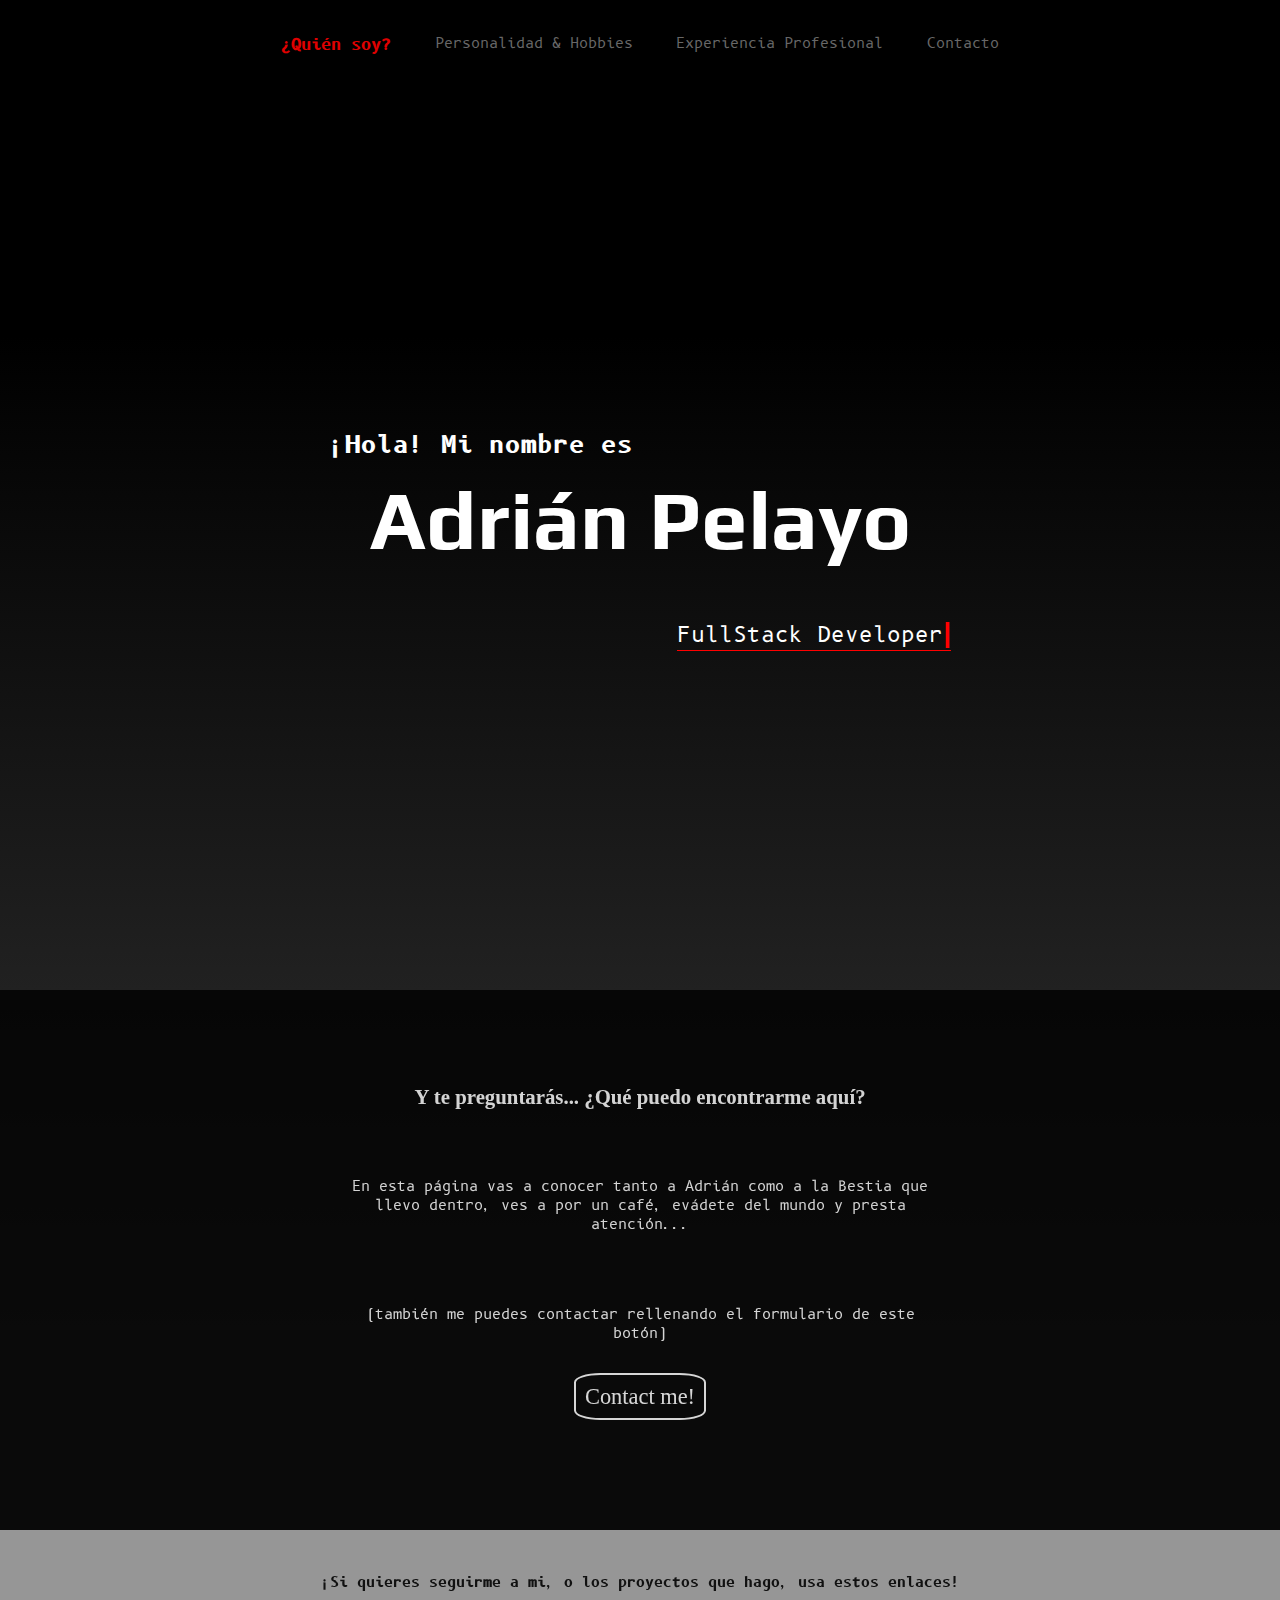
==== index.html @ 618821fa "Home preview terminada, con transiciones. Trabajo empezado en Hobbies." ====
<!DOCTYPE html>
<html lang="en">

<head>
    <meta charset="UTF-8">
    <meta name="title" content="Mi página web personal">
    <meta name="description"
        content="Aquí explico sobre mi, mis hobbies, experiencias tanto personales como profesionales e incluso un apartado para que puedan contactarme">
    <meta name="viewport" content="width=device-width, initial-scale=1.0">
    <meta http-equiv="X-UA-Compatible" content="ie=edge">
    <link rel="stylesheet" href="https://use.fontawesome.com/releases/v5.7.0/css/all.css"
        integrity="sha384-lZN37f5QGtY3VHgisS14W3ExzMWZxybE1SJSEsQp9S+oqd12jhcu+A56Ebc1zFSJ" crossorigin="anonymous">
    <link href="https://fonts.googleapis.com/css?family=B612+Mono|Permanent+Marker|Rubik+Mono+One|Play&display=swap"
        rel="stylesheet">
    <link rel="stylesheet" href="./css/style.css">
    <title>¡El Payo Bestia</title>
</head>

<body>
    <main id="fondo" class="grid">
        <header class="flex cabecera">
            <nav class="grid navegacion">
                <a href="index.html" class="this B612">¿Quién soy?</a>
                <a href="hobbies.html" class="enlaces B612">Personalidad & Hobbies</a>
                <a href="about.html" class="enlaces B612">Experiencia Profesional</a>
                <a href="contact.html" class="enlaces B612">Contacto</a>
            </nav>
        </header>
        <div class="flex contenedor-principal">
            <div class="grid portada">
                <h2 class="B612">¡Hola! Mi nombre es</h2>
                <h1 class="Play">Adrián Pelayo</h1>
                <p class="B612">FullStack Developer<span class="barraDeEscribir">|</span>
                </p>
            </div>
        </div>
        <div class="flex contenedor-bajo">
            <div class="grid caja-texto">
                <h3 class="permanentMarker">Y te preguntarás... ¿Qué puedo encontrarme aquí?</h3>
                <p class="B612">En esta página vas a conocer tanto a Adrián como a la Bestia que llevo dentro, ves a por
                    un café, evádete del mundo y presta atención...</p>
                <p class="B612 parentesis">(también me puedes contactar rellenando el formulario de este botón)</p>
                <span><a href="./contact.html" class="permanentMarker boton-contacto">Contact me!</a></span>
            </div>
        </div>
        <footer class="flex footer">
            <div class="grid contenedor-footer">
                <h4 class="B612">
                    ¡Si quieres seguirme a mi, o los proyectos que hago, usa estos enlaces!
                </h4>
                <div class="flex contenedor-rrss">
                    <a target="_blank" href="https://www.linkedin.com/in/el-payo-bestia/">
                        <i class="fab fa-linkedin-in rrss color-lin">
                        </i>
                    </a>
                    <a target="_blank" href="https://www.github.com/bigbae18">
                        <i class="rrss color-git fab fa-github">
                        </i>
                    </a>
                    <a target="_blank" href="https://www.instagram.com/el.payobestia18">
                        <i class="rrss color-ig fab fa-instagram">
                        </i>
                    </a>
                </div>
            </div>
        </footer>
    </main>
</body>

</html>
---- css/style.css ----
* {
    margin: 0;
    padding: 0;
    font-size: 1em;
    font-family: Arial, Helvetica, sans-serif;
    box-sizing: border-box;
    border: none;
    color: white;
    text-decoration: none;
}

.grid {
    display: grid;
}

.flex {
    display: flex;
}

.Play {
    font-family:'Play',sans-serif;
}
.B612 {
    font-family: 'B612 Mono', monospace;
}

.permanentMarker {
    font-family: 'Permanent Marker', cursive;
}

.Rubik {
    font-family: 'Rubik Mono One', sans-serif;
}

#fondo {
    background: linear-gradient(180deg, #000000, #000,#111, #222, #333, #333);
    background-size: cover;
    transition: 0.5s;
    grid-template-rows: 10vh 100vh 60vh 17vh;
}

.cabecera {
    justify-content: center;
    align-items: center;
    position: sticky;
    opacity: 0.88;
    background-color: #000;
    top: 0px;
}

.navegacion {
    grid-template-columns: repeat(4, auto);
    grid-gap: 3vw;
    text-align: center;
}

a {
    font-size: 0.9em;
    padding: 0.2vw;
    transition: all 0.5s ease-in-out;
}

.enlaces {
    color: #777;
}

.enlaces:hover {
    transform: scale(1.02);
    transform-origin: center;
    color: white;
    border-bottom: 0.5px solid;
    border-color: red;
}

.this {
    font-size: 1em;
    color: red;
    font-weight: bold;
}

.barraDeEscribir {
    animation-name: barraDeEscribir;
    -webkit-animation-name: barraDeEscribir;
    animation-duration: 1.2s;
    transition: 1.2s;
    -webkit-animation-duration: 1.2s;
    animation-iteration-count: infinite;
    -webkit-animation-iteration-count: infinite;
    color:red;
}

@-webkit-keyframes barraDeEscribir {
    from {
        opacity:0;
    }

    65% {
        opacity:1;
    }

    to {
        opacity:0;
    }
}

@keyframes barraDeEscribir {
    from {
        opacity:0;
    }

    65% {
        opacity:1;
    }

    to {
        opacity:0;
    }
}

.contenedor-principal {
    justify-content: center;
    align-items: center;
    padding: 2vh;
}

.portada {
    width:50%;
    height:50%;
    grid-template-rows: repeat(3, 1fr);
    grid-gap: 1vh;
}

.portada h2 {
    text-align: left;
    font-size:1.5em;
    align-self: flex-end;
}

.portada h1 {
    font-size: 5.2em;
    font-weight: bold;
    text-align: center;
}

.portada p {
    text-align: right;
    font-size:1.3em;
    border-bottom: 1px solid red;
    align-self: flex-start;
    justify-self:flex-end;
}

.portada span {
    font-size: 1.3em;
    font-weight: bold;
}

.contenedor-bajo {
    justify-content: center;
    align-items: center;
    background-color: black;
    opacity: 0.8;
}

.caja-texto {
    grid-template-rows: repeat(4, 1fr);
    padding: 2vh 2vw;
    width: 50%;
    grid-gap: 2vh;
    text-align: center;
}

.caja-texto h3 {
    font-size: 1.3em;
}

.caja-texto p {
    font-size: 0.9em;
}

.caja-texto span {
    margin-top: 2.5vh;
    align-items:center;
    justify-content:center;
    transition:1s;
}

.contenedor-bajo:hover .caja-texto span {
    transform: scale(1.05);
    transform-origin: center;
}

.boton-contacto {
    font-size: 1.4em;
    padding: 1vh;
    border: 2px solid white;
    border-radius: 20%;
}

.boton-contacto:hover {
    background-color:white;
    color: black;
    border: 3px solid red;
}

.parentesis {
    margin-top: 4vh;
    font-size: 0.5em;
}

.footer {
    justify-content: center;
    align-items:center;
    background-color:#CCCCCC;
    opacity:0.65;
    padding:0.5vw;
}
.contenedor-footer {
    grid-template-rows: 1fr 0.5fr;
    align-items:center;
    justify-content:center;
}
.contenedor-footer h4 {
    font-size: 0.9em;
    color:#000;
}
.contenedor-rrss {
    justify-content:space-around;
    padding-bottom:0.5vw;
    align-items:center;
    text-align:center;
}
.contenedor-rrss a:hover i {
    transform: scale(1.1);
    transform-origin:center;
}
.rrss {
    font-size:2.2em;
    transition:1.5s;
}
.color-lin {
    background-color:#0077b5;
    padding:5px;
    background-clip:text;
    border-radius:15%;
    color:white;
}
.color-git {
    background-color:black;
    padding:5px;
    background-clip:text;
    border-radius:15%;
    color:white;
}
.color-ig {
    background: linear-gradient(180deg, #515BD5, #8134AF, #DD2A7B, #F58529, #FEDA77);
    padding:5px;
    background-clip: text;
    color:white;
    border-radius:15%;
}
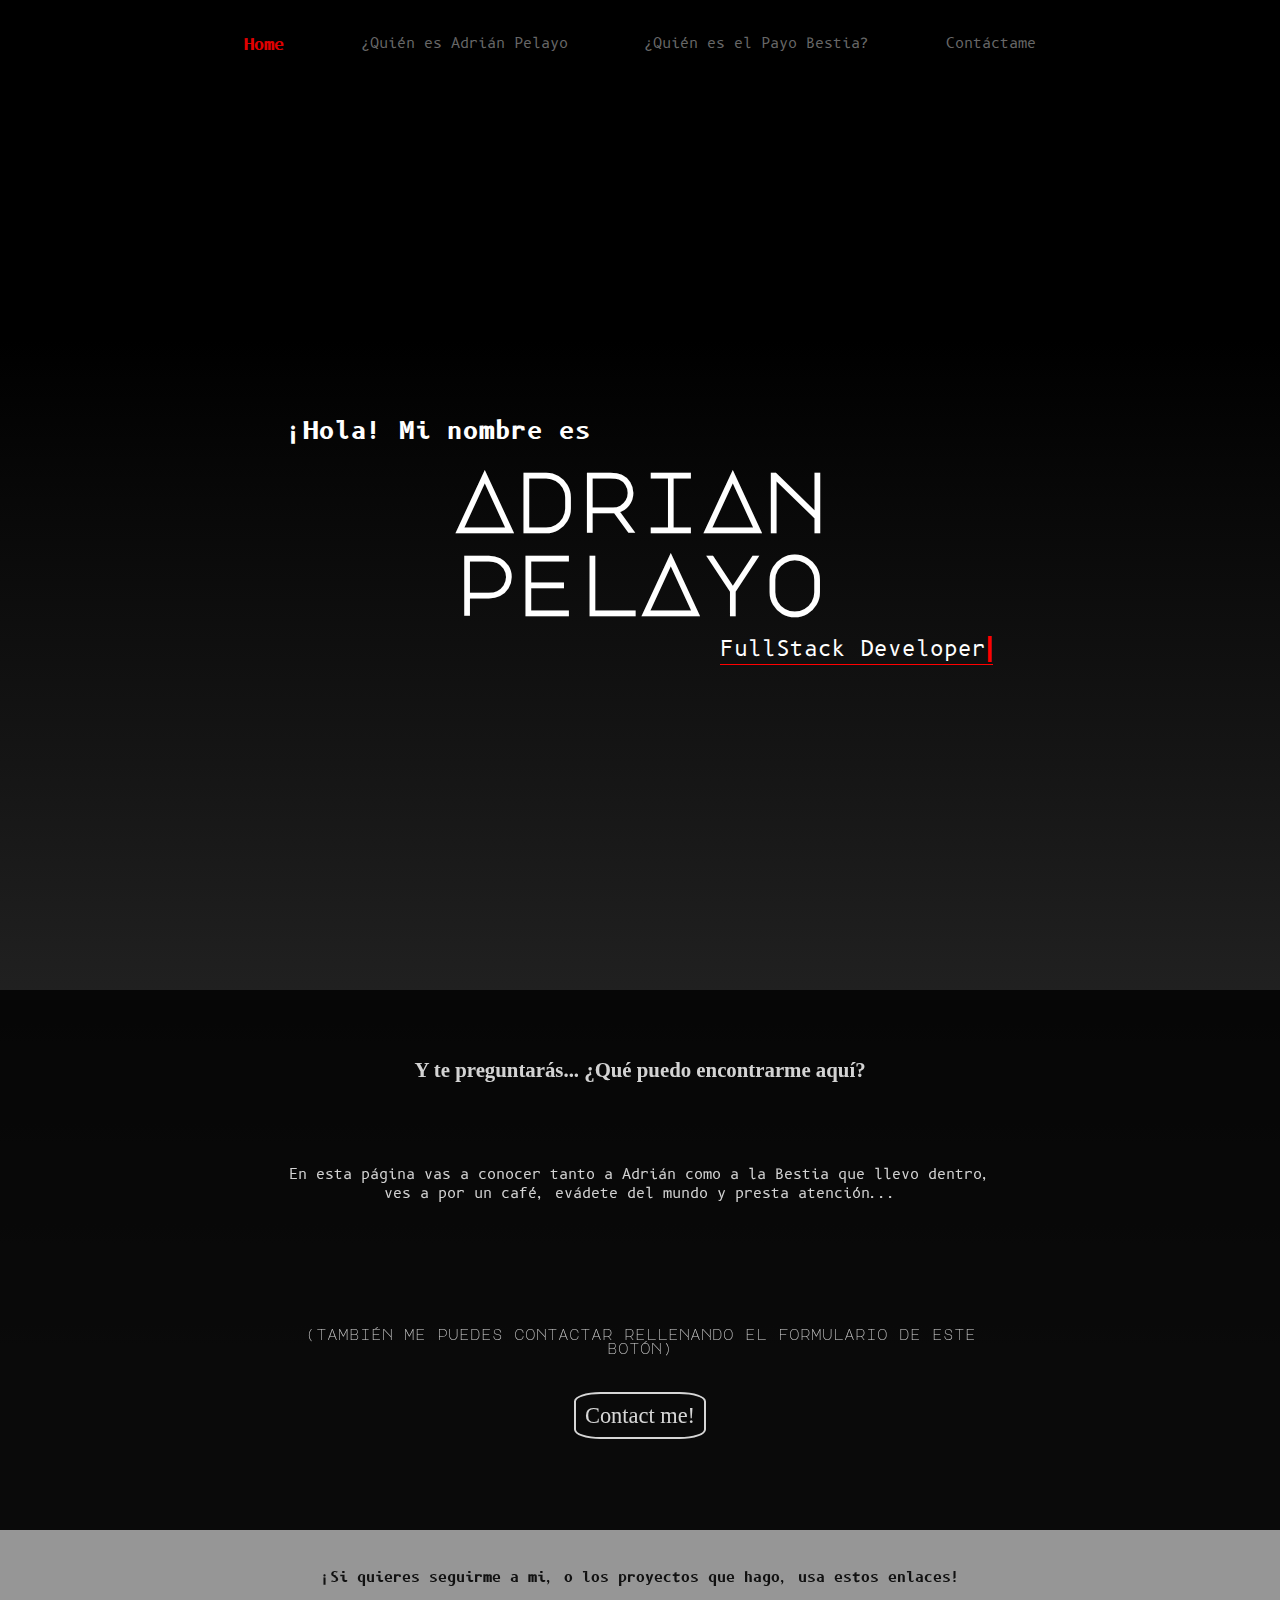
==== commit 3a0b63ad: "index responsive + hobbies" ====
--- a/index.html
+++ b/index.html
@@ -10,7 +10,7 @@
     <meta http-equiv="X-UA-Compatible" content="ie=edge">
     <link rel="stylesheet" href="https://use.fontawesome.com/releases/v5.7.0/css/all.css"
         integrity="sha384-lZN37f5QGtY3VHgisS14W3ExzMWZxybE1SJSEsQp9S+oqd12jhcu+A56Ebc1zFSJ" crossorigin="anonymous">
-    <link href="https://fonts.googleapis.com/css?family=B612+Mono|Permanent+Marker|Rubik+Mono+One|Play&display=swap"
+    <link href="https://fonts.googleapis.com/css?family=B612+Mono|Permanent+Marker|Rubik+Mono+One|Major+Mono+Display&display=swap"
         rel="stylesheet">
     <link rel="stylesheet" href="./css/style.css">
     <title>¡El Payo Bestia</title>
@@ -20,16 +20,24 @@
     <main id="fondo" class="grid">
         <header class="flex cabecera">
             <nav class="grid navegacion">
-                <a href="index.html" class="this B612">¿Quién soy?</a>
-                <a href="hobbies.html" class="enlaces B612">Personalidad & Hobbies</a>
-                <a href="about.html" class="enlaces B612">Experiencia Profesional</a>
-                <a href="contact.html" class="enlaces B612">Contacto</a>
+                <a href="index.html" class="this B612">
+                    Home
+                </a>
+                <a href="hobbies.html" class="enlaces B612">
+                    ¿Quién es Adrián Pelayo
+                </a>
+                <a href="about.html" class="enlaces B612">
+                    ¿Quién es el Payo Bestia?
+                </a>
+                <a href="contact.html" class="enlaces B612">
+                    Contáctame
+                </a>
             </nav>
         </header>
         <div class="flex contenedor-principal">
             <div class="grid portada">
                 <h2 class="B612">¡Hola! Mi nombre es</h2>
-                <h1 class="Play">Adrián Pelayo</h1>
+                <h1 class="Major">AdriAn pelAyo</h1>
                 <p class="B612">FullStack Developer<span class="barraDeEscribir">|</span>
                 </p>
             </div>
@@ -39,7 +47,7 @@
                 <h3 class="permanentMarker">Y te preguntarás... ¿Qué puedo encontrarme aquí?</h3>
                 <p class="B612">En esta página vas a conocer tanto a Adrián como a la Bestia que llevo dentro, ves a por
                     un café, evádete del mundo y presta atención...</p>
-                <p class="B612 parentesis">(también me puedes contactar rellenando el formulario de este botón)</p>
+                <p class="Major parentesis">(también me puedes contactar rellenando el formulario de este botón)</p>
                 <span><a href="./contact.html" class="permanentMarker boton-contacto">Contact me!</a></span>
             </div>
         </div>
--- a/css/style.css
+++ b/css/style.css
@@ -17,9 +17,11 @@
     display: flex;
 }
 
-.Play {
-    font-family:'Play',sans-serif;
-}
+.Major {
+    font-family:'Major Mono Display',monospace;
+}
+
+
 .B612 {
     font-family: 'B612 Mono', monospace;
 }
@@ -36,11 +38,11 @@
     background: linear-gradient(180deg, #000000, #000,#111, #222, #333, #333);
     background-size: cover;
     transition: 0.5s;
-    grid-template-rows: 10vh 100vh 60vh 17vh;
+    grid-template-rows: 10vh 100vh 60vh 1fr;
 }
 
 .cabecera {
-    justify-content: center;
+    justify-content: space-around;
     align-items: center;
     position: sticky;
     opacity: 0.88;
@@ -56,7 +58,8 @@
 
 a {
     font-size: 0.9em;
-    padding: 0.2vw;
+    margin: 1vw;
+    padding: 0.5vw;
     transition: all 0.5s ease-in-out;
 }
 
@@ -120,11 +123,11 @@
 .contenedor-principal {
     justify-content: center;
     align-items: center;
-    padding: 2vh;
+    margin:4vw;
 }
 
 .portada {
-    width:50%;
+    width:60%;
     height:50%;
     grid-template-rows: repeat(3, 1fr);
     grid-gap: 1vh;
@@ -138,7 +141,6 @@
 
 .portada h1 {
     font-size: 5.2em;
-    font-weight: bold;
     text-align: center;
 }
 
@@ -165,8 +167,8 @@
 .caja-texto {
     grid-template-rows: repeat(4, 1fr);
     padding: 2vh 2vw;
-    width: 50%;
-    grid-gap: 2vh;
+    width: 60vw;
+    grid-gap: 2vw;
     text-align: center;
 }
 
@@ -204,8 +206,8 @@
 }
 
 .parentesis {
-    margin-top: 4vh;
-    font-size: 0.5em;
+    margin-top: 6vh;
+    font-size: 0.3em;
 }
 
 .footer {
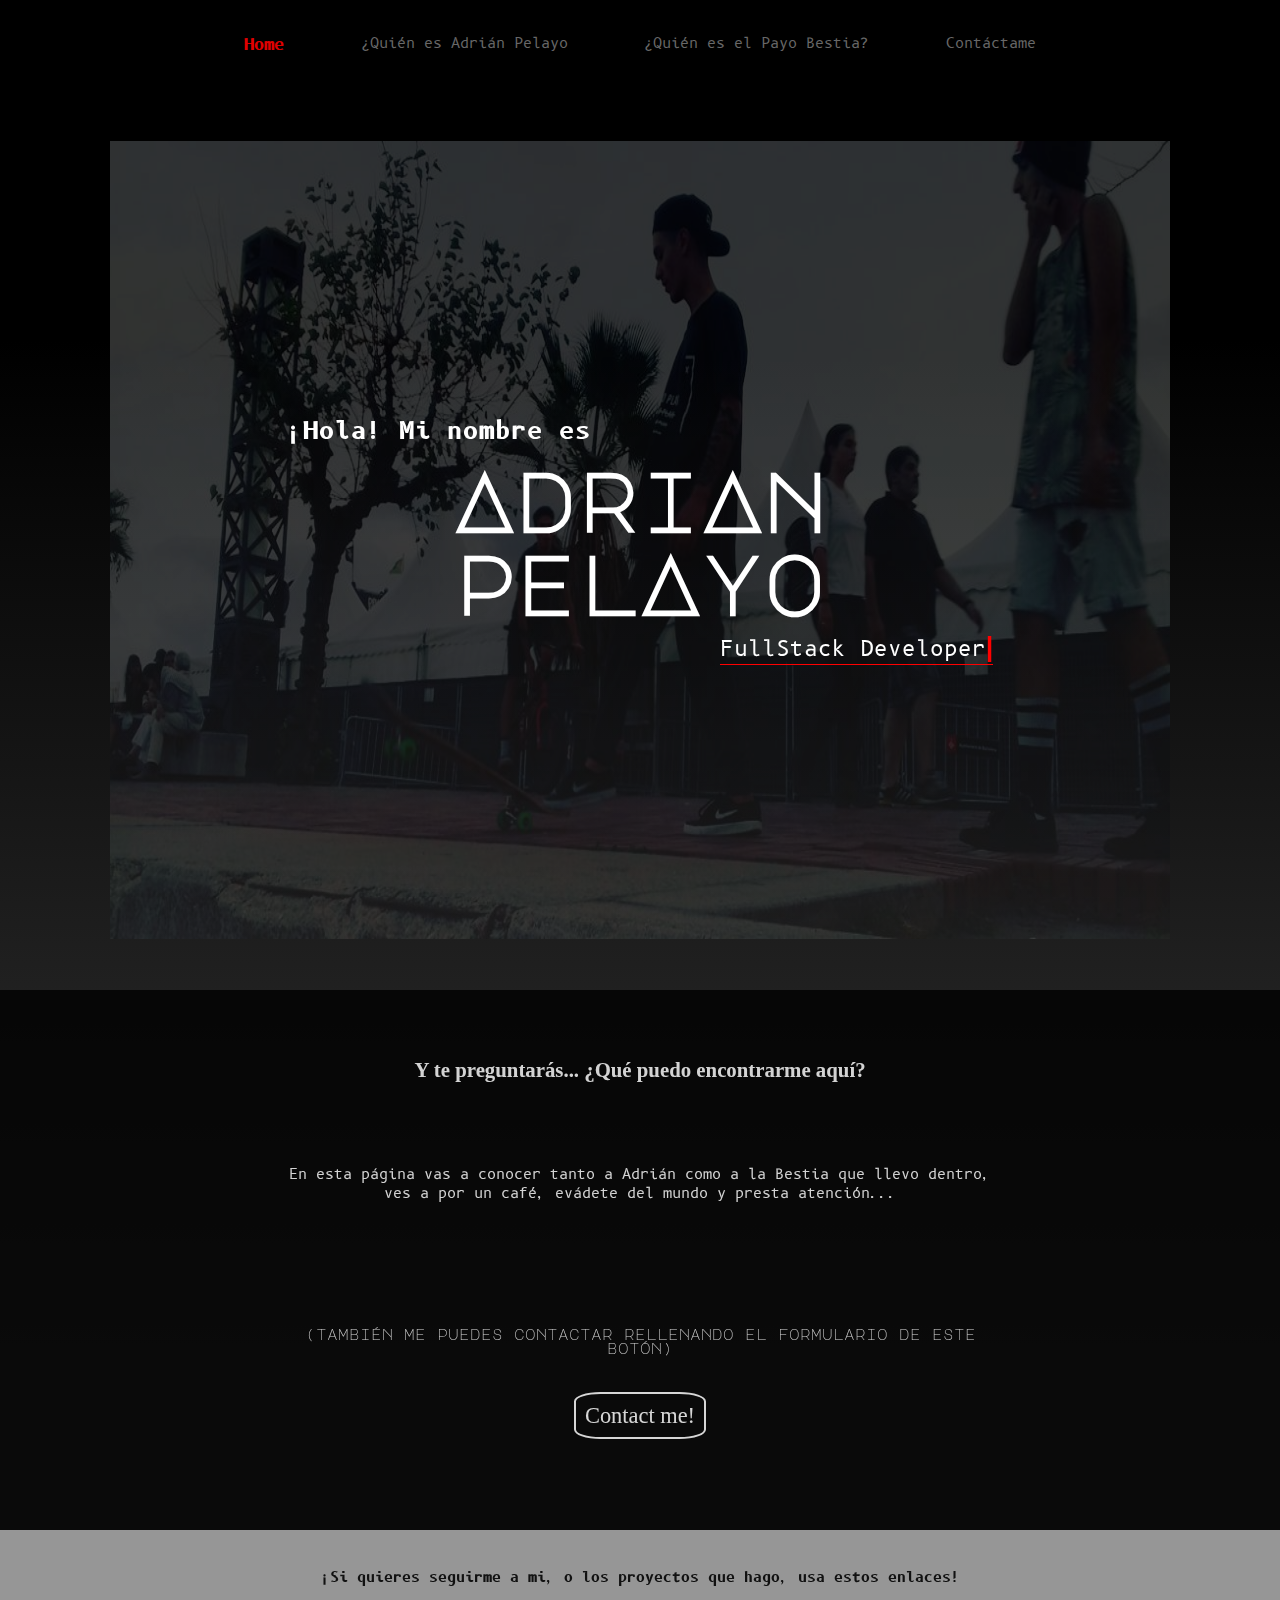
==== commit f0da2e37: "maquetado exp prof y hobbies + fondo en index con opacidad" ====
--- a/index.html
+++ b/index.html
@@ -35,6 +35,7 @@
             </nav>
         </header>
         <div class="flex contenedor-principal">
+            <img src="./assets/payobestia.jpg" alt="payoBestia">
             <div class="grid portada">
                 <h2 class="B612">¡Hola! Mi nombre es</h2>
                 <h1 class="Major">AdriAn pelAyo</h1>
--- a/css/style.css
+++ b/css/style.css
@@ -124,10 +124,17 @@
     justify-content: center;
     align-items: center;
     margin:4vw;
+    position:relative;
+}
+.contenedor-principal img {
+    width:90%;
+    height:100%;
+    opacity:0.2;
 }
 
 .portada {
     width:60%;
+    position:absolute;
     height:50%;
     grid-template-rows: repeat(3, 1fr);
     grid-gap: 1vh;
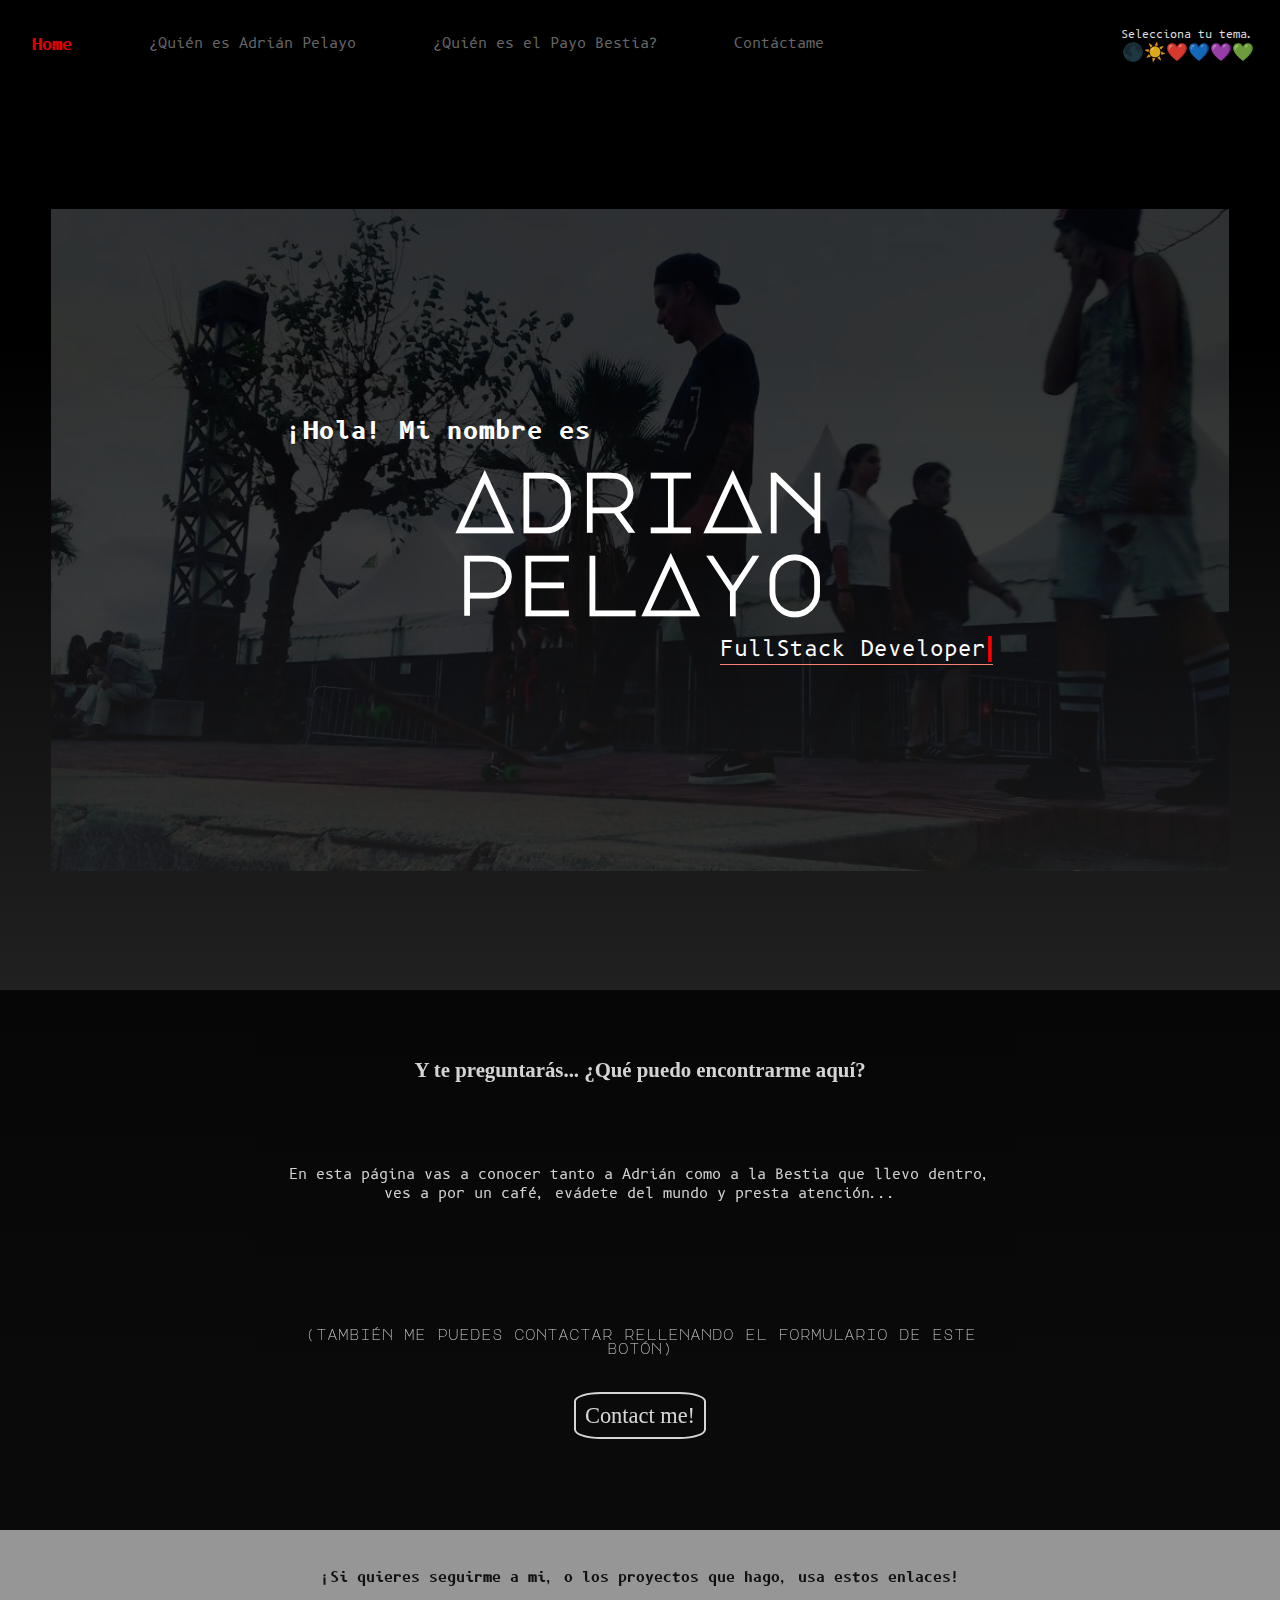
==== commit c907c851: "Directorio reorganizado. Añadido parte de temas en header. v0.1.06" ====
--- a/index.html
+++ b/index.html
@@ -1,5 +1,5 @@
 <!DOCTYPE html>
-<html lang="en">
+<html data-localTheme="dark" lang="en">
 
 <head>
     <meta charset="UTF-8">
@@ -12,12 +12,12 @@
         integrity="sha384-lZN37f5QGtY3VHgisS14W3ExzMWZxybE1SJSEsQp9S+oqd12jhcu+A56Ebc1zFSJ" crossorigin="anonymous">
     <link href="https://fonts.googleapis.com/css?family=B612+Mono|Permanent+Marker|Rubik+Mono+One|Major+Mono+Display&display=swap"
         rel="stylesheet">
-    <link rel="stylesheet" href="./css/style.css">
+    <link rel="stylesheet" href="./css/pages/index.css">
     <title>¡El Payo Bestia</title>
 </head>
 
 <body>
-    <main id="fondo" class="grid">
+    <main id="fondo" class="grid wrapper">
         <header class="flex cabecera">
             <nav class="grid navegacion">
                 <a href="index.html" class="this B612">
@@ -33,6 +33,21 @@
                     Contáctame
                 </a>
             </nav>
+            <div class="grid cambiar-tema">
+                <p class="B612">Selecciona tu tema.</p>
+                <div class="flex theme-emoji">
+                    <div class="grid local-theme">
+                        <button id="btn-dark">🌑</button>
+                        <button id="btn-light">☀️</button>
+                    </div>
+                    <div class="grid session-theme">
+                        <button id="btn-red">❤️️</button>
+                        <button id="btn-blue">💙</button>
+                        <button id="btn-purple">💜</button>
+                        <button id="btn-green">💚</button>
+                    </div>
+                </div>
+            </div>
         </header>
         <div class="flex contenedor-principal">
             <img src="./assets/payobestia.jpg" alt="payoBestia">
@@ -74,6 +89,7 @@
             </div>
         </footer>
     </main>
+    <script src="/js/main.js"></script>
 </body>
 
 </html>--- a/css/pages/index.css
+++ b/css/pages/index.css
@@ -0,0 +1,198 @@
+/*
+* CSS Responsive - Móvil + Tablet
+*/
+@import url(../main.css);
+@import url(../media-queries.css);
+@import url(../themes.css);
+
+.wrapper {
+    grid-template-rows: 10vh 100vh 60vh 1fr;
+}
+
+.barraDeEscribir {
+    animation-name: barraDeEscribir;
+    -webkit-animation-name: barraDeEscribir;
+    animation-duration: 1.2s;
+    transition: 1.2s;
+    -webkit-animation-duration: 1.2s;
+    animation-iteration-count: infinite;
+    -webkit-animation-iteration-count: infinite;
+    color:red;
+}
+
+@-webkit-keyframes barraDeEscribir {
+    from {
+        opacity:0;
+    }
+
+    65% {
+        opacity:1;
+    }
+
+    to {
+        opacity:0;
+    }
+}
+
+@keyframes barraDeEscribir {
+    from {
+        opacity:0;
+    }
+
+    65% {
+        opacity:1;
+    }
+
+    to {
+        opacity:0;
+    }
+}
+
+.contenedor-principal {
+    justify-content: center;
+    align-items: center;
+    margin:4vw;
+    position:relative;
+}
+.contenedor-principal img {
+    width:100%;
+    height:auto;
+    opacity:0.2;
+}
+
+.portada {
+    width:60%;
+    position:absolute;
+    height:50%;
+    grid-template-rows: repeat(3, 1fr);
+    grid-gap: 1vh;
+}
+
+.portada h2 {
+    text-align: left;
+    font-size:1.5em;
+    align-self: flex-end;
+}
+
+.portada h1 {
+    font-size: 5.2em;
+    text-align: center;
+}
+
+.portada p {
+    text-align: right;
+    font-size:1.3em;
+    border-bottom: 1px solid #FA8072;
+    align-self: flex-start;
+    justify-self:flex-end;
+}
+
+.portada span {
+    font-size: 1.3em;
+    font-weight: bold;
+}
+
+.contenedor-bajo {
+    justify-content: center;
+    align-items: center;
+    background-color: black;
+    opacity: 0.8;
+}
+
+.caja-texto {
+    grid-template-rows: repeat(4, 1fr);
+    padding: 2vh 2vw;
+    width: 60vw;
+    grid-gap: 2vw;
+    text-align: center;
+}
+
+.caja-texto h3 {
+    font-size: 1.3em;
+}
+
+.caja-texto p {
+    font-size: 0.9em;
+}
+
+.caja-texto span {
+    margin-top: 2.5vh;
+    align-items:center;
+    justify-content:center;
+    transition:1s;
+}
+
+.contenedor-bajo .caja-texto:hover span {
+    transform: scale(1.05);
+    transform-origin: center;
+}
+
+.boton-contacto {
+    font-size: 1.4em;
+    padding: 1vh;
+    border: 2px solid white;
+    border-radius: 20%;
+}
+
+.boton-contacto:hover {
+    background-color:white;
+    color: black;
+    border: 3px solid red;
+}
+
+.parentesis {
+    margin-top: 6vh;
+    font-size: 0.3em;
+}
+
+.footer {
+    justify-content: center;
+    align-items:center;
+    background-color:#CCCCCC;
+    opacity:0.65;
+    padding:0.5vw;
+}
+.contenedor-footer {
+    grid-template-rows: 1fr 0.5fr;
+    align-items:center;
+    justify-content:center;
+}
+.contenedor-footer h4 {
+    font-size: 0.9em;
+    color:#000;
+}
+.contenedor-rrss {
+    justify-content:space-around;
+    padding-bottom:0.5vw;
+    align-items:center;
+    text-align:center;
+}
+.contenedor-rrss a:hover i {
+    transform: scale(1.1);
+    transform-origin:center;
+}
+.rrss {
+    font-size:2.2em;
+    transition:1.5s;
+}
+.color-lin {
+    background-color:#0077b5;
+    padding:5px;
+    background-clip:text;
+    border-radius:15%;
+    color:white;
+}
+.color-git {
+    background-color:black;
+    padding:5px;
+    background-clip:text;
+    border-radius:15%;
+    color:white;
+}
+.color-ig {
+    background: linear-gradient(180deg, #515BD5, #8134AF, #DD2A7B, #F58529, #FEDA77);
+    padding:5px;
+    background-clip: text;
+    color:white;
+    border-radius:15%;
+}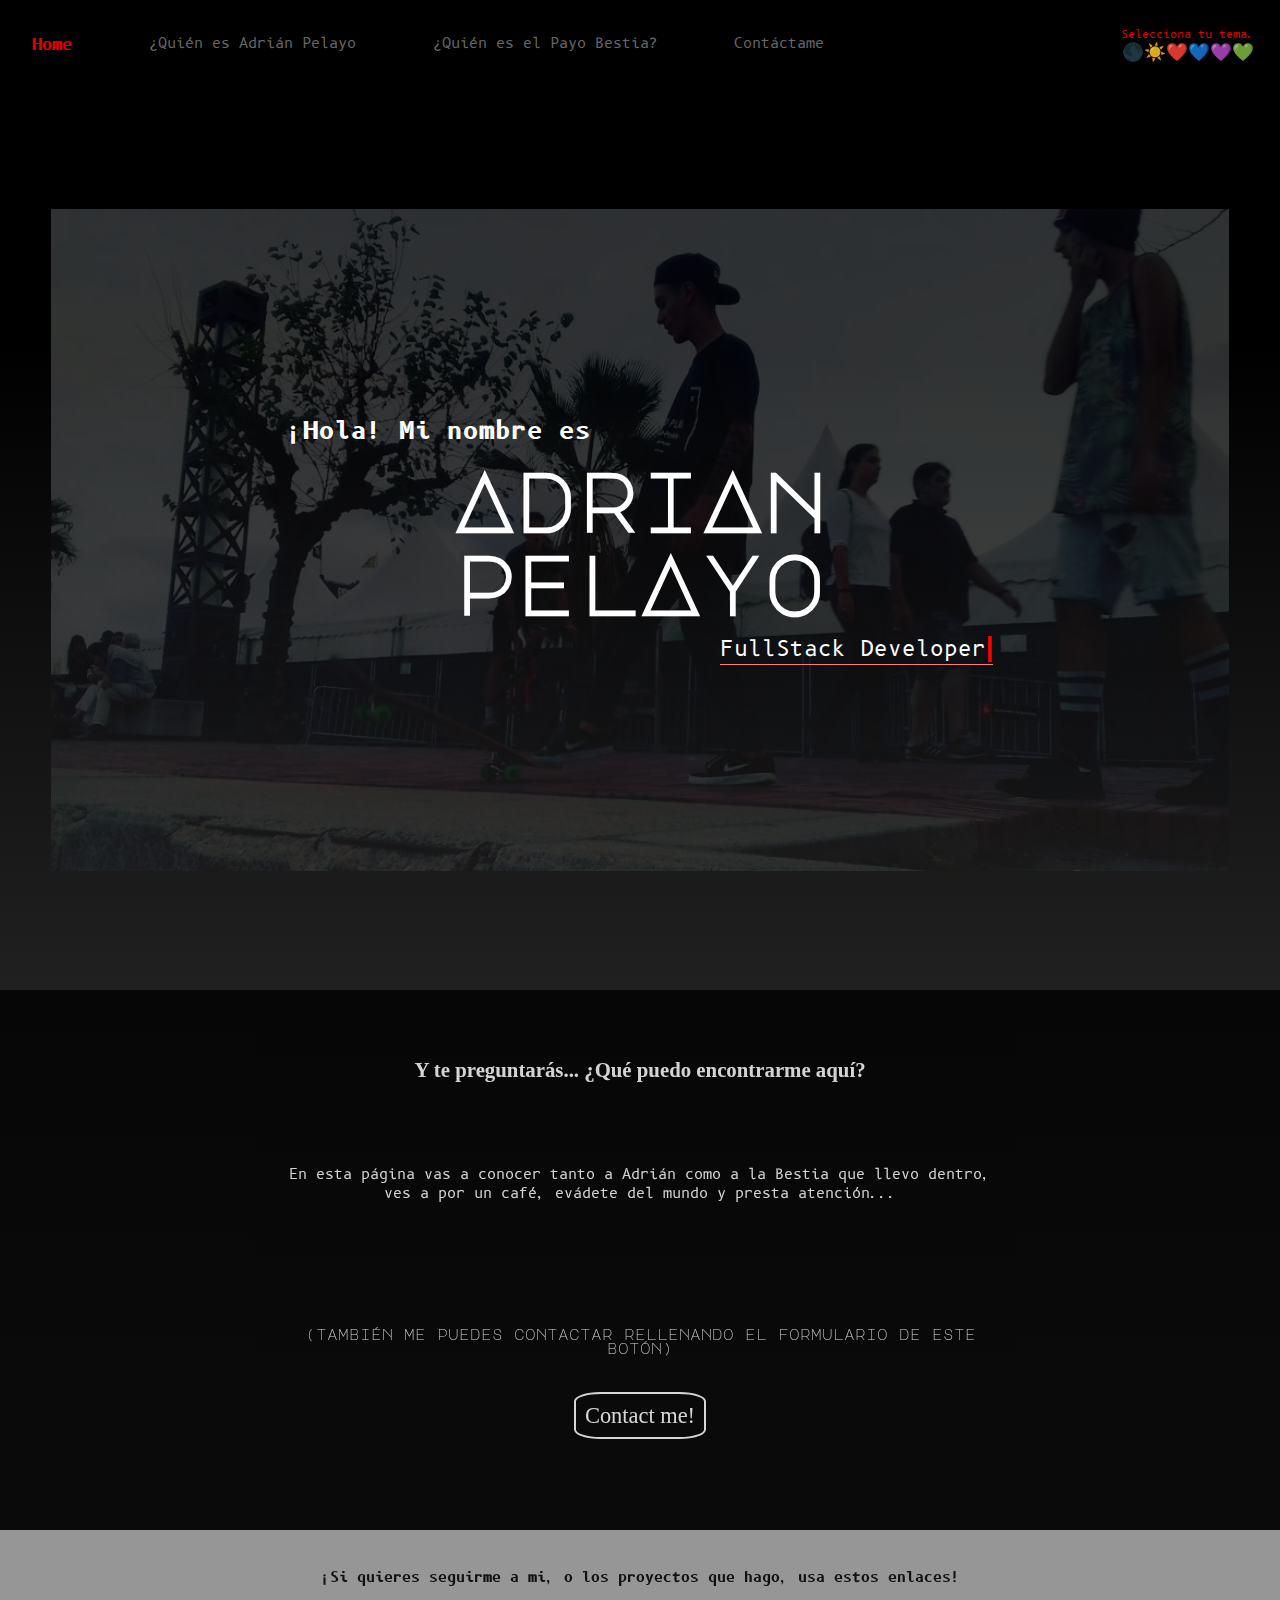
==== commit 19a527bf: "JavaScript para temas + colores añadidos + Index medio adaptada a temas." ====
--- a/index.html
+++ b/index.html
@@ -1,5 +1,5 @@
 <!DOCTYPE html>
-<html data-localTheme="dark" lang="en">
+<html data-localTheme="dark" data-colorTheme="red" lang="en">
 
 <head>
     <meta charset="UTF-8">
@@ -37,14 +37,14 @@
                 <p class="B612">Selecciona tu tema.</p>
                 <div class="flex theme-emoji">
                     <div class="grid local-theme">
-                        <button id="btn-dark">🌑</button>
-                        <button id="btn-light">☀️</button>
+                        <button id="btn-dark" onclick="toggleThemeDark">🌑</button>
+                        <button id="btn-light" onclick="toggleThemeLight">☀️</button>
                     </div>
                     <div class="grid session-theme">
-                        <button id="btn-red">❤️️</button>
-                        <button id="btn-blue">💙</button>
-                        <button id="btn-purple">💜</button>
-                        <button id="btn-green">💚</button>
+                        <button id="btn-red" onclick="toggleColorThemeRed">❤️️</button>
+                        <button id="btn-blue" onclick="toggleColorThemeBlue">💙</button>
+                        <button id="btn-purple" onclick="toggleColorThemePurple">💜</button>
+                        <button id="btn-green" onclick="toggleColorThemeGreen">💚</button>
                     </div>
                 </div>
             </div>
@@ -89,7 +89,7 @@
             </div>
         </footer>
     </main>
-    <script src="/js/main.js"></script>
+    <script src="./js/main.js"></script>
 </body>
 
 </html>--- a/css/pages/index.css
+++ b/css/pages/index.css
@@ -17,7 +17,7 @@
     -webkit-animation-duration: 1.2s;
     animation-iteration-count: infinite;
     -webkit-animation-iteration-count: infinite;
-    color:red;
+    color:var(--barra-color);
 }
 
 @-webkit-keyframes barraDeEscribir {
@@ -57,7 +57,7 @@
 .contenedor-principal img {
     width:100%;
     height:auto;
-    opacity:0.2;
+    opacity:var(--opacity-img);
 }
 
 .portada {
@@ -82,7 +82,7 @@
 .portada p {
     text-align: right;
     font-size:1.3em;
-    border-bottom: 1px solid #FA8072;
+    border-bottom: 1px solid var(--barra-border);
     align-self: flex-start;
     justify-self:flex-end;
 }
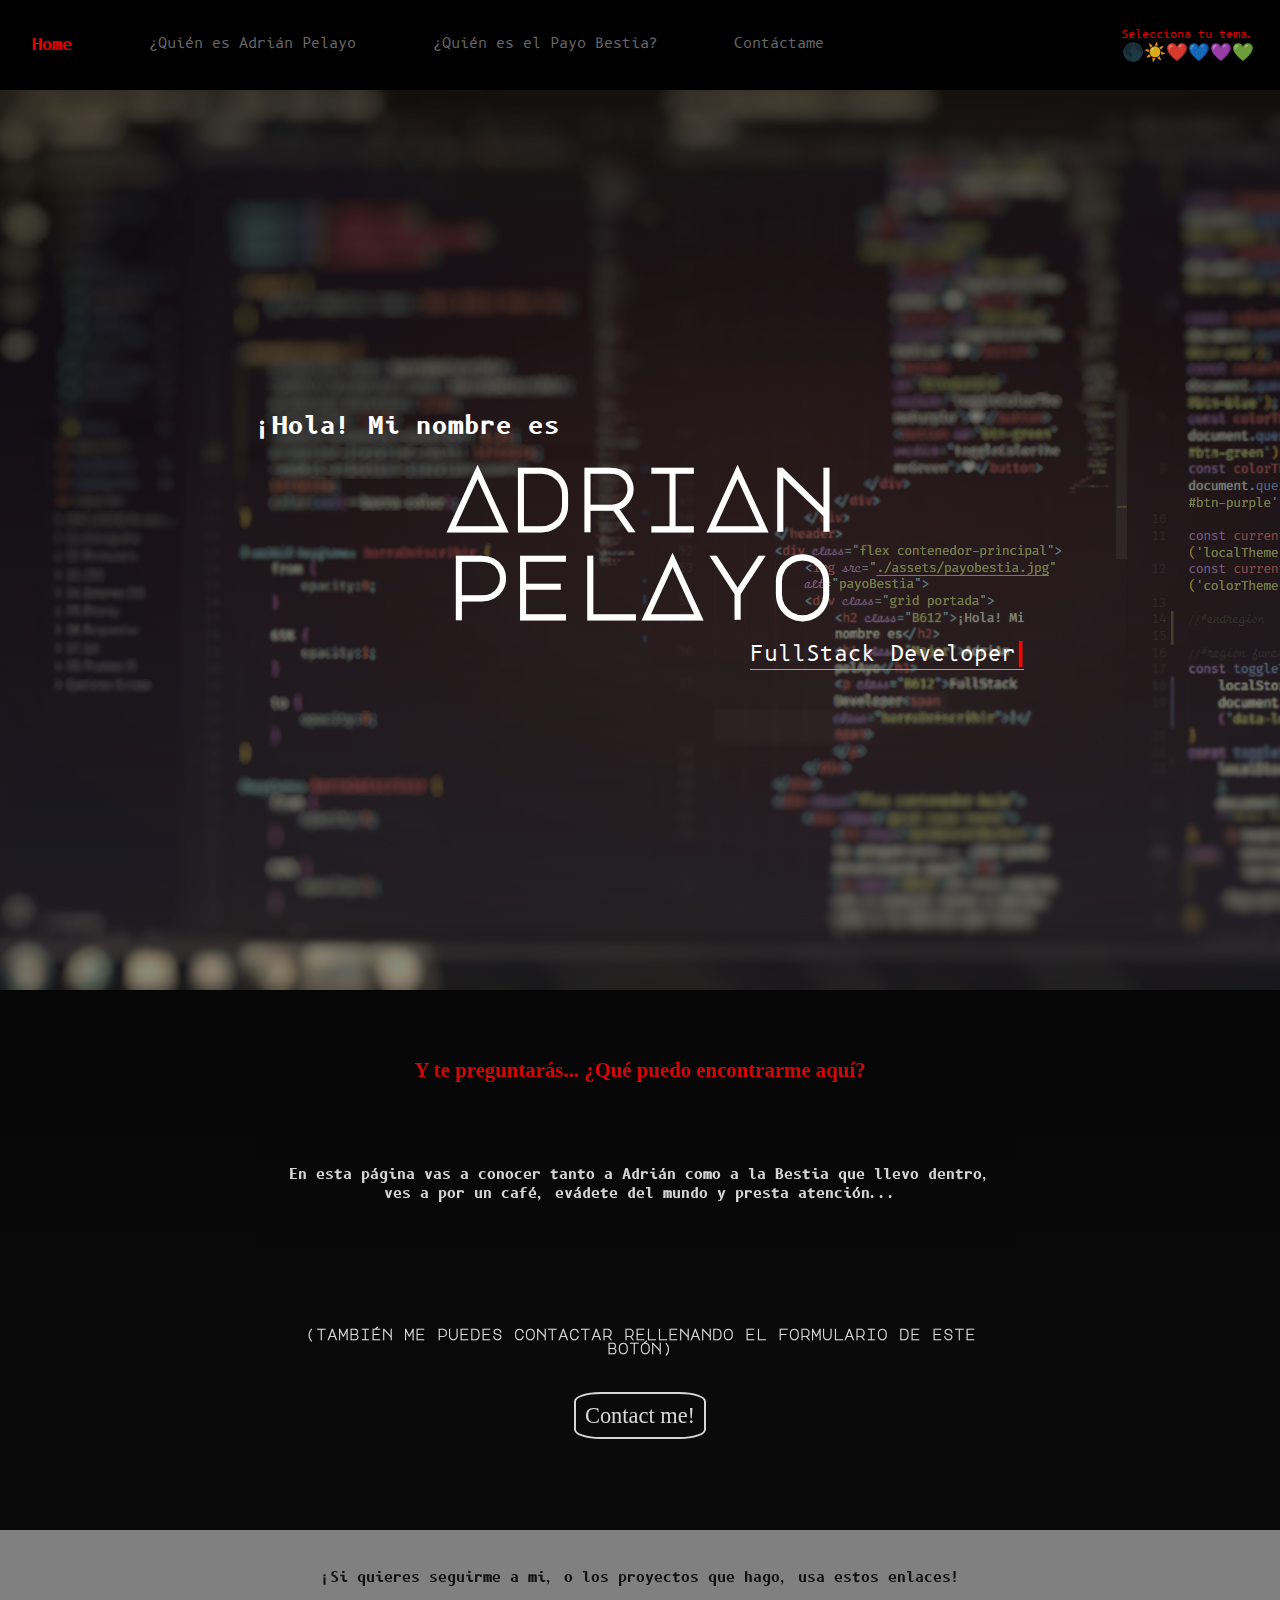
==== commit 85bff402: "JS adjust. CSS themes + adjusts. HTML edit and make content. v0.1.0.8" ====
--- a/index.html
+++ b/index.html
@@ -50,7 +50,6 @@
             </div>
         </header>
         <div class="flex contenedor-principal">
-            <img src="./assets/payobestia.jpg" alt="payoBestia">
             <div class="grid portada">
                 <h2 class="B612">¡Hola! Mi nombre es</h2>
                 <h1 class="Major">AdriAn pelAyo</h1>
--- a/css/pages/index.css
+++ b/css/pages/index.css
@@ -50,16 +50,23 @@
 
 .contenedor-principal {
     justify-content: center;
+    width:100%;
     align-items: center;
-    margin:4vw;
+    z-index:1;
     position:relative;
 }
-.contenedor-principal img {
+.contenedor-principal::before {
+    content:'';
+    position:absolute;
+    z-index:-1;
+    opacity:.5;
     width:100%;
-    height:auto;
-    opacity:var(--opacity-img);
-}
-
+    height:100%;
+    background-size: cover;
+    background-origin: content-box;
+    background-image: var(--bg-image);
+    background-repeat:no-repeat;
+}
 .portada {
     width:60%;
     position:absolute;
@@ -75,14 +82,14 @@
 }
 
 .portada h1 {
-    font-size: 5.2em;
+    font-size: 5.5em;
     text-align: center;
 }
 
 .portada p {
     text-align: right;
     font-size:1.3em;
-    border-bottom: 1px solid var(--barra-border);
+    border-bottom: 1.5px solid var(--barra-border);
     align-self: flex-start;
     justify-self:flex-end;
 }
@@ -95,7 +102,7 @@
 .contenedor-bajo {
     justify-content: center;
     align-items: center;
-    background-color: black;
+    background-color: var(--textbox-color);
     opacity: 0.8;
 }
 
@@ -109,10 +116,12 @@
 
 .caja-texto h3 {
     font-size: 1.3em;
+    color:var(--textbox-title);
 }
 
 .caja-texto p {
     font-size: 0.9em;
+    font-weight: bold;
 }
 
 .caja-texto span {
@@ -130,14 +139,14 @@
 .boton-contacto {
     font-size: 1.4em;
     padding: 1vh;
-    border: 2px solid white;
+    border: 2px solid var(--button-border);
     border-radius: 20%;
 }
 
 .boton-contacto:hover {
-    background-color:white;
-    color: black;
-    border: 3px solid red;
+    background-color:var(--button-bg-hover);
+    color: var(--button-c-hover);
+    border: 3px solid var(--button-hover);
 }
 
 .parentesis {
@@ -148,8 +157,8 @@
 .footer {
     justify-content: center;
     align-items:center;
-    background-color:#CCCCCC;
-    opacity:0.65;
+    background-color:var(--bg-footer);
+    opacity:var(--opacity-footer);
     padding:0.5vw;
 }
 .contenedor-footer {
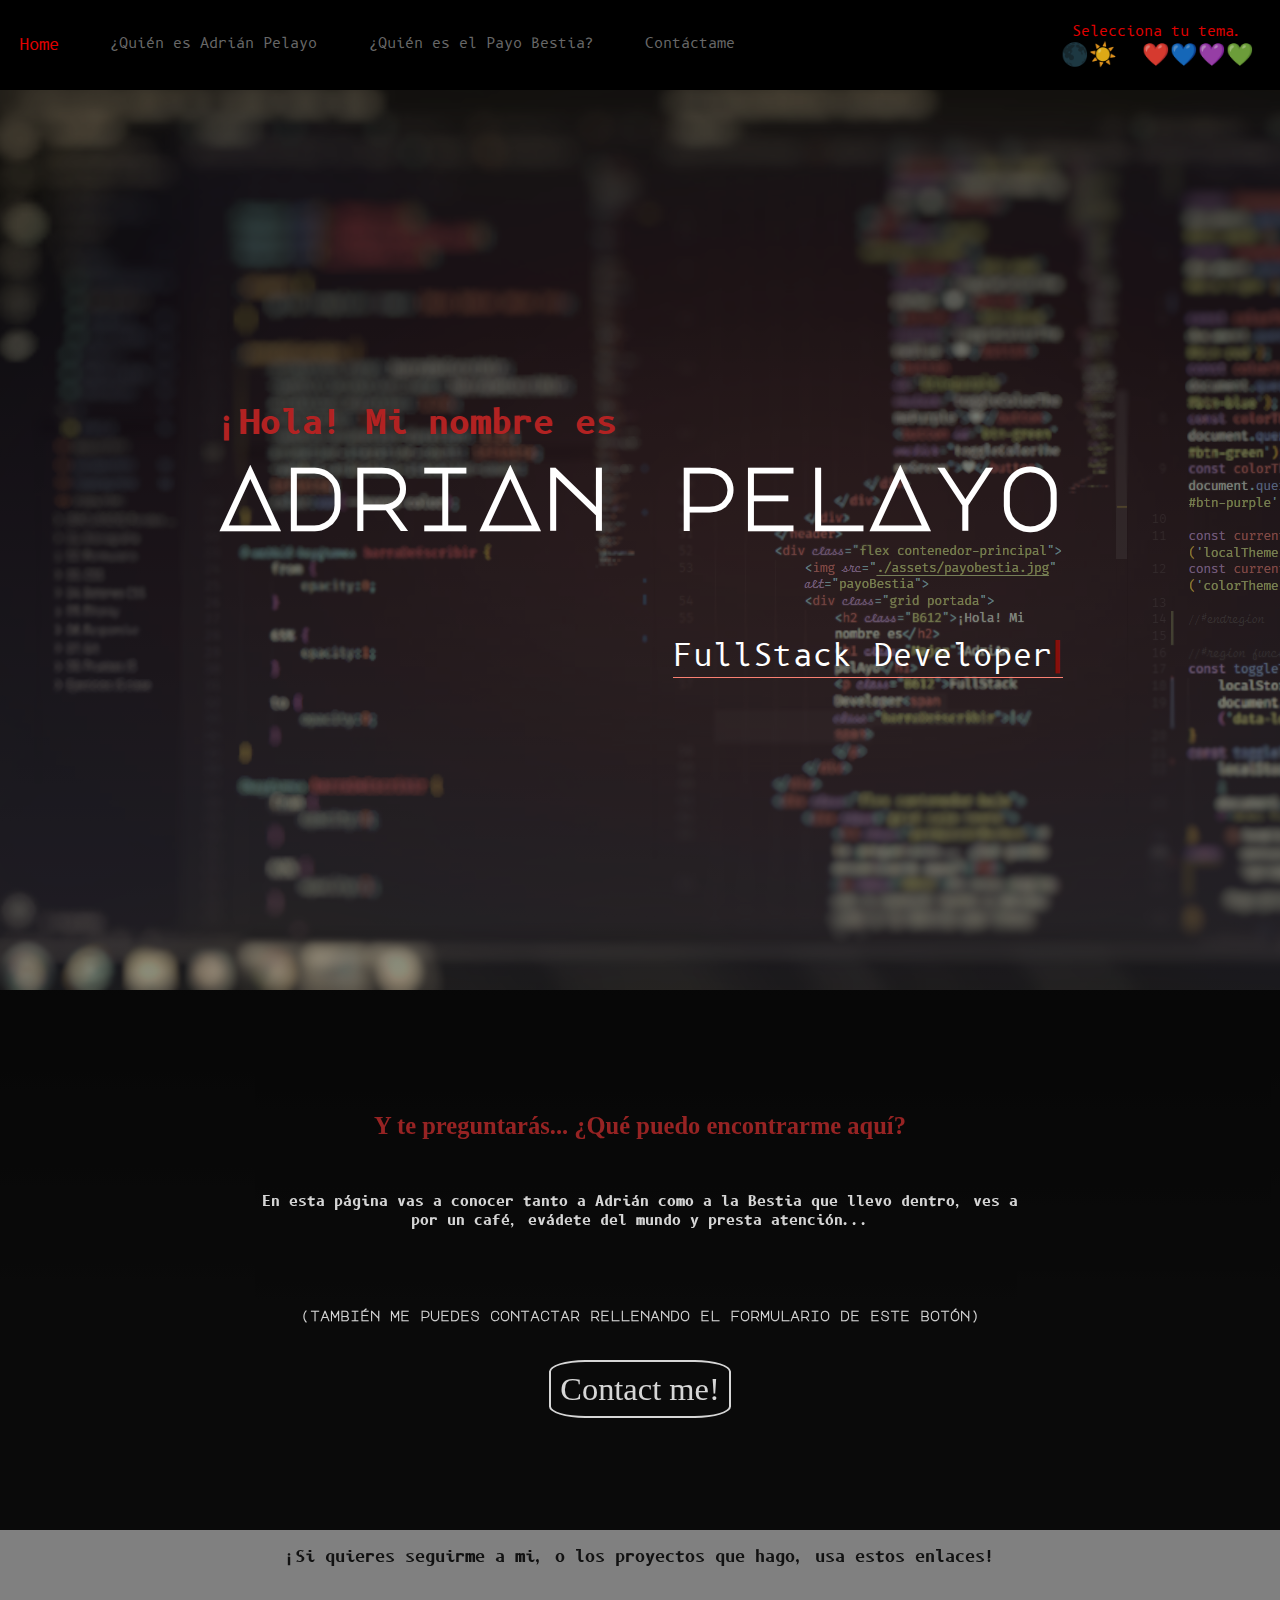
==== commit d37d34dd: "Button Scroll to top + styles changes + text adding.. v0.1.11" ====
--- a/index.html
+++ b/index.html
@@ -10,7 +10,8 @@
     <meta http-equiv="X-UA-Compatible" content="ie=edge">
     <link rel="stylesheet" href="https://use.fontawesome.com/releases/v5.7.0/css/all.css"
         integrity="sha384-lZN37f5QGtY3VHgisS14W3ExzMWZxybE1SJSEsQp9S+oqd12jhcu+A56Ebc1zFSJ" crossorigin="anonymous">
-    <link href="https://fonts.googleapis.com/css?family=B612+Mono|Permanent+Marker|Rubik+Mono+One|Major+Mono+Display&display=swap"
+    <link
+        href="https://fonts.googleapis.com/css?family=B612+Mono|Permanent+Marker|Rubik+Mono+One|Major+Mono+Display&display=swap"
         rel="stylesheet">
     <link rel="stylesheet" href="./css/pages/index.css">
     <title>¡El Payo Bestia</title>
@@ -18,6 +19,10 @@
 
 <body>
     <main id="fondo" class="grid wrapper">
+        <div id="clickUp" class="button-up">
+            <i class="fas fa-chevron-up arrow-up">
+            </i>
+        </div>
         <header class="flex cabecera">
             <nav class="grid navegacion">
                 <a href="index.html" class="this B612">
--- a/css/pages/index.css
+++ b/css/pages/index.css
@@ -2,23 +2,6 @@
 * CSS Responsive - Móvil + Tablet
 */
 @import url(../main.css);
-@import url(../media-queries.css);
-@import url(../themes.css);
-
-.wrapper {
-    grid-template-rows: 10vh 100vh 60vh 1fr;
-}
-
-.barraDeEscribir {
-    animation-name: barraDeEscribir;
-    -webkit-animation-name: barraDeEscribir;
-    animation-duration: 1.2s;
-    transition: 1.2s;
-    -webkit-animation-duration: 1.2s;
-    animation-iteration-count: infinite;
-    -webkit-animation-iteration-count: infinite;
-    color:var(--barra-color);
-}
 
 @-webkit-keyframes barraDeEscribir {
     from {
@@ -48,6 +31,20 @@
     }
 }
 
+.wrapper {
+    grid-template-rows: 10vh 100vh 60vh 1fr;
+}
+
+.barraDeEscribir {
+    animation-name: barraDeEscribir;
+    -webkit-animation-name: barraDeEscribir;
+    animation-duration: 1s;
+    transition: 1s;
+    -webkit-animation-duration: 1s;
+    animation-iteration-count: infinite;
+    -webkit-animation-iteration-count: infinite;
+    color: var(--barra-color);
+}
 .contenedor-principal {
     justify-content: center;
     width:100%;
@@ -68,140 +65,32 @@
     background-repeat:no-repeat;
 }
 .portada {
-    width:60%;
     position:absolute;
-    height:50%;
+    height:60%;
     grid-template-rows: repeat(3, 1fr);
-    grid-gap: 1vh;
+    grid-gap: 0.5vw;
 }
 
 .portada h2 {
     text-align: left;
-    font-size:1.5em;
+    color: var(--textbox-title);
+    font-size:1.2em;
     align-self: flex-end;
 }
 
 .portada h1 {
-    font-size: 5.5em;
+    font-size: 3.2em;
     text-align: center;
 }
 
 .portada p {
     text-align: right;
-    font-size:1.3em;
     border-bottom: 1.5px solid var(--barra-border);
     align-self: flex-start;
     justify-self:flex-end;
 }
 
 .portada span {
-    font-size: 1.3em;
+    font-size: 1.2em;
     font-weight: bold;
-}
-
-.contenedor-bajo {
-    justify-content: center;
-    align-items: center;
-    background-color: var(--textbox-color);
-    opacity: 0.8;
-}
-
-.caja-texto {
-    grid-template-rows: repeat(4, 1fr);
-    padding: 2vh 2vw;
-    width: 60vw;
-    grid-gap: 2vw;
-    text-align: center;
-}
-
-.caja-texto h3 {
-    font-size: 1.3em;
-    color:var(--textbox-title);
-}
-
-.caja-texto p {
-    font-size: 0.9em;
-    font-weight: bold;
-}
-
-.caja-texto span {
-    margin-top: 2.5vh;
-    align-items:center;
-    justify-content:center;
-    transition:1s;
-}
-
-.contenedor-bajo .caja-texto:hover span {
-    transform: scale(1.05);
-    transform-origin: center;
-}
-
-.boton-contacto {
-    font-size: 1.4em;
-    padding: 1vh;
-    border: 2px solid var(--button-border);
-    border-radius: 20%;
-}
-
-.boton-contacto:hover {
-    background-color:var(--button-bg-hover);
-    color: var(--button-c-hover);
-    border: 3px solid var(--button-hover);
-}
-
-.parentesis {
-    margin-top: 6vh;
-    font-size: 0.3em;
-}
-
-.footer {
-    justify-content: center;
-    align-items:center;
-    background-color:var(--bg-footer);
-    opacity:var(--opacity-footer);
-    padding:0.5vw;
-}
-.contenedor-footer {
-    grid-template-rows: 1fr 0.5fr;
-    align-items:center;
-    justify-content:center;
-}
-.contenedor-footer h4 {
-    font-size: 0.9em;
-    color:#000;
-}
-.contenedor-rrss {
-    justify-content:space-around;
-    padding-bottom:0.5vw;
-    align-items:center;
-    text-align:center;
-}
-.contenedor-rrss a:hover i {
-    transform: scale(1.1);
-    transform-origin:center;
-}
-.rrss {
-    font-size:2.2em;
-    transition:1.5s;
-}
-.color-lin {
-    background-color:#0077b5;
-    padding:5px;
-    background-clip:text;
-    border-radius:15%;
-    color:white;
-}
-.color-git {
-    background-color:black;
-    padding:5px;
-    background-clip:text;
-    border-radius:15%;
-    color:white;
-}
-.color-ig {
-    background: linear-gradient(180deg, #515BD5, #8134AF, #DD2A7B, #F58529, #FEDA77);
-    padding:5px;
-    background-clip: text;
-    color:white;
-    border-radius:15%;
 }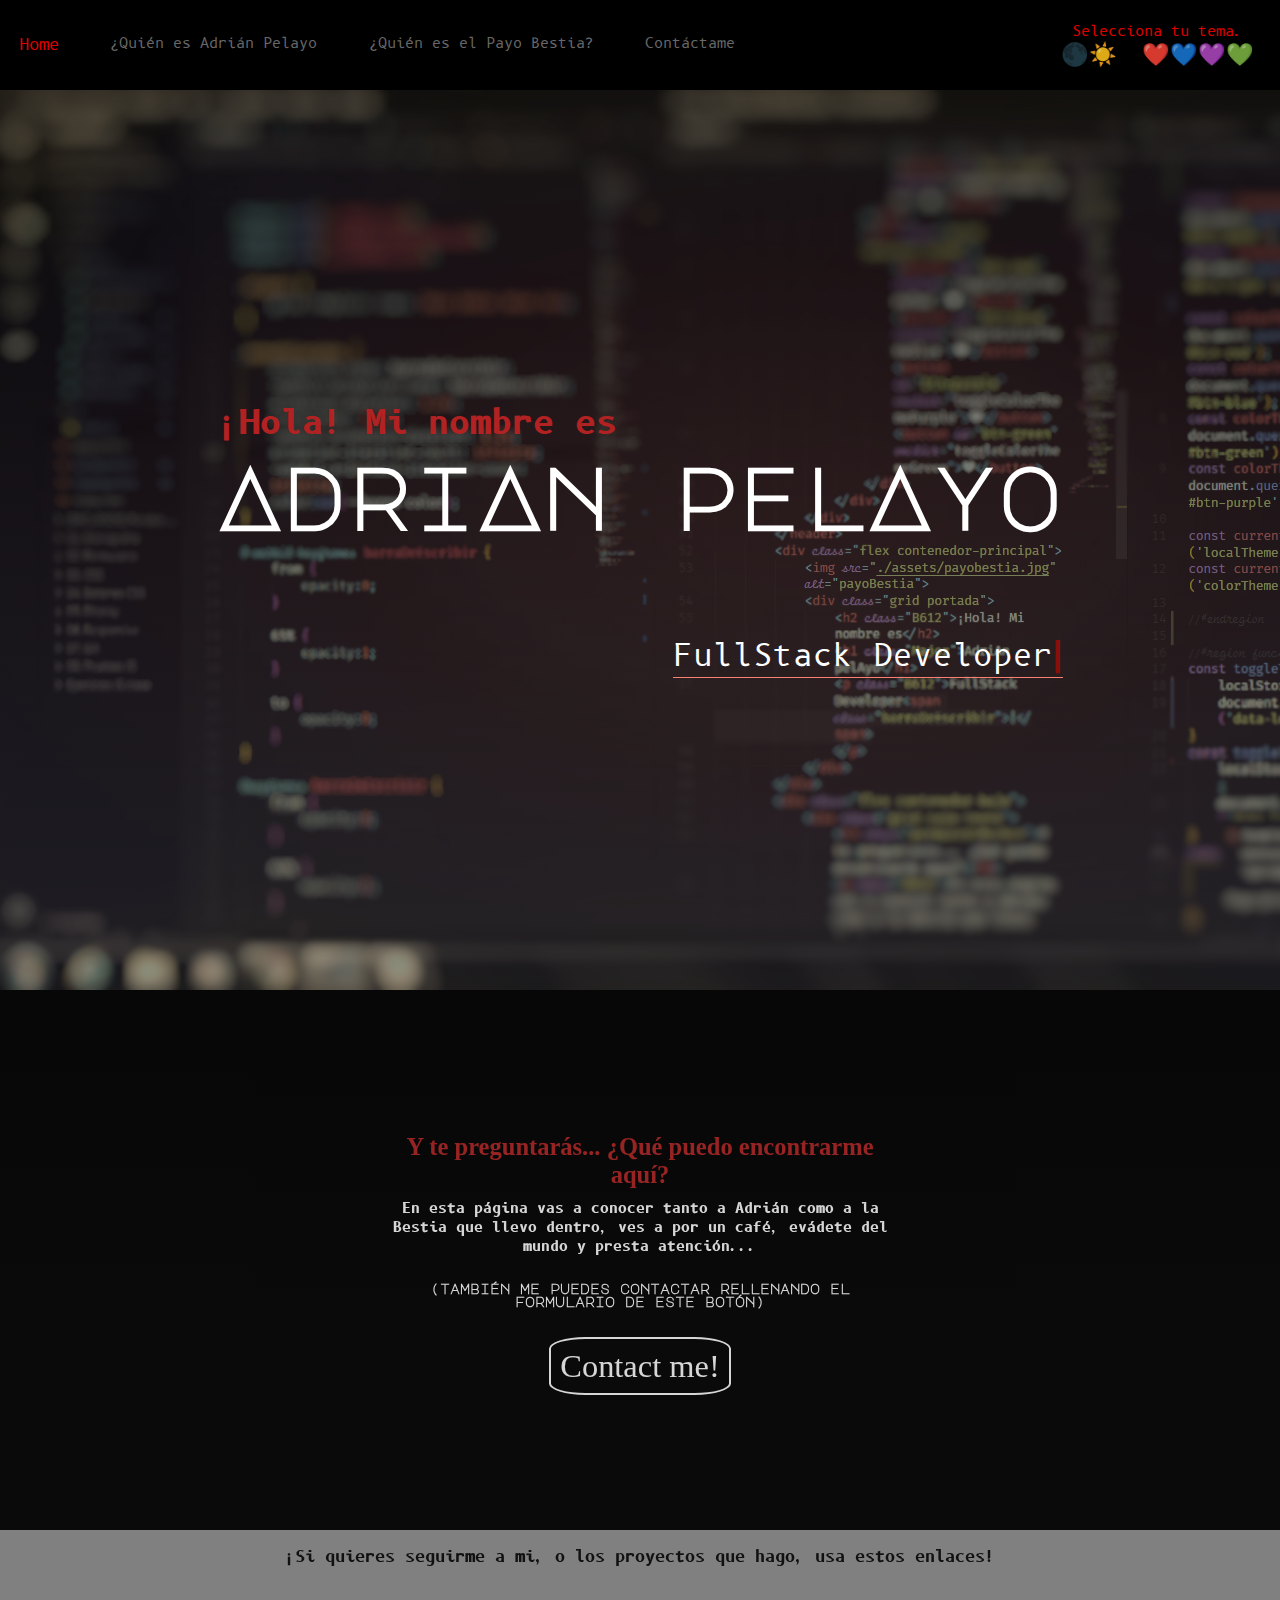
==== commit 659f1ccc: "v1.1" ====
--- a/index.html
+++ b/index.html
@@ -42,14 +42,14 @@
                 <p class="B612">Selecciona tu tema.</p>
                 <div class="flex theme-emoji">
                     <div class="grid local-theme">
-                        <button id="btn-dark" onclick="toggleThemeDark">🌑</button>
-                        <button id="btn-light" onclick="toggleThemeLight">☀️</button>
+                        <button id="btn-dark">🌑</button>
+                        <button id="btn-light">☀️</button>
                     </div>
                     <div class="grid session-theme">
-                        <button id="btn-red" onclick="toggleColorThemeRed">❤️️</button>
-                        <button id="btn-blue" onclick="toggleColorThemeBlue">💙</button>
-                        <button id="btn-purple" onclick="toggleColorThemePurple">💜</button>
-                        <button id="btn-green" onclick="toggleColorThemeGreen">💚</button>
+                        <button id="btn-red">❤️️</button>
+                        <button id="btn-blue">💙</button>
+                        <button id="btn-purple">💜</button>
+                        <button id="btn-green">💚</button>
                     </div>
                 </div>
             </div>
